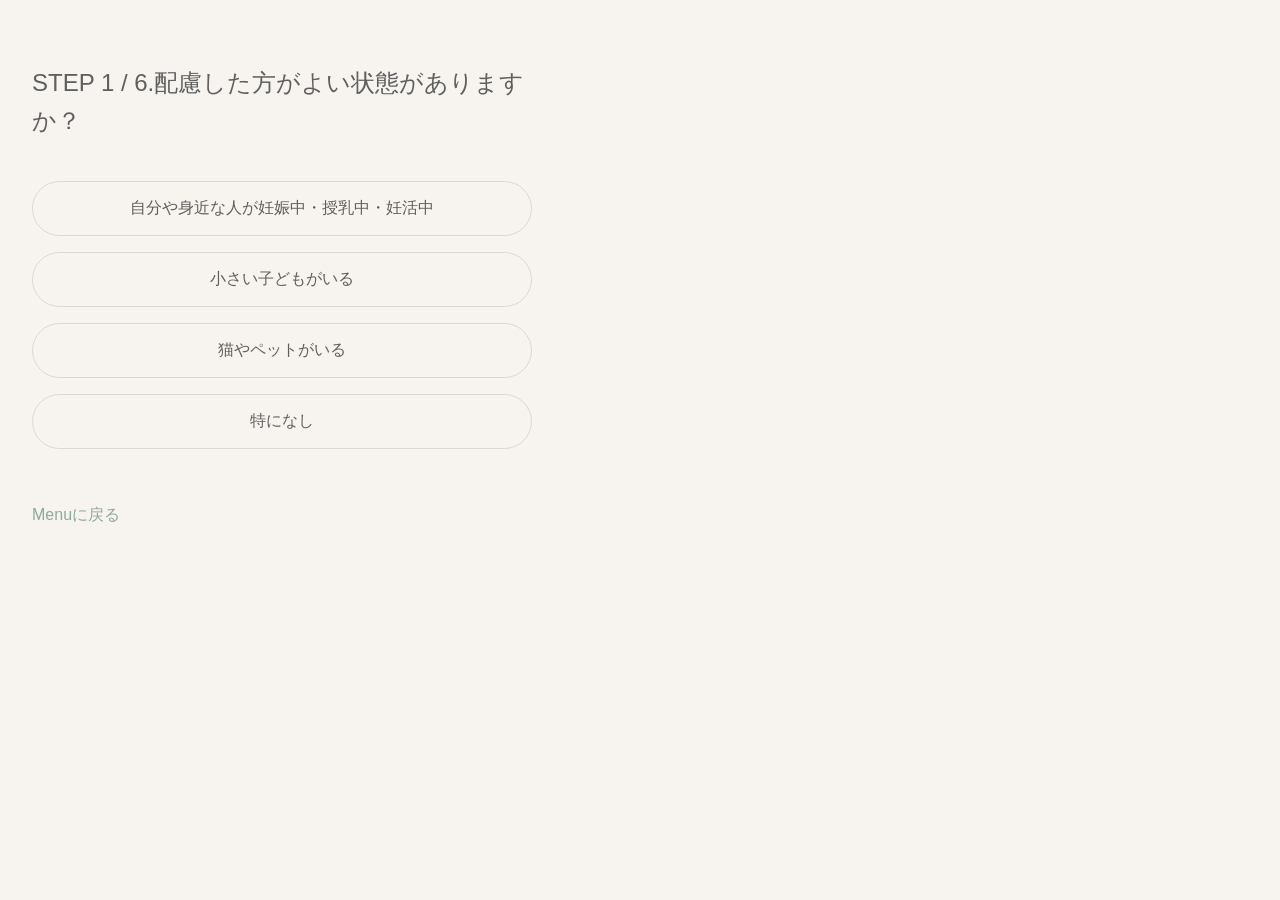
==== aroma-diagnosis-q1.html @ 9b866445 "Update aroma-diagnosis-q1.html" ====
<!DOCTYPE html>
<html lang="ja">
<head>
  <meta name="viewport" content="width=device-width, initial-scale=1.0">
  <meta charset="UTF-8">
  <title>アロマ診断</title>
  <link rel="stylesheet" href="design.css">
  <!--<script src="script.js" defer></script>-->
</head>
  
<body>
  <div class="question-container">
    
  <p class="question">
    STEP 1 / 6.配慮した方がよい状態がありますか？
  </p>

  <div class="choices">
    <button data-caution="注意_妊娠">自分や身近な人が妊娠中・授乳中・妊活中</button>
    <button data-caution="注意_子ども">小さい子どもがいる</button>
    <button data-caution="注意_ペット">猫やペットがいる</button>
    <button data-caution="">特になし</button>
  </div>
  
  <a class="back-line" href="home.html">
  Menuに戻る
  </a>
    
  </div>
  
</body>
</html>
---- design.css ----
/*#f7f4ef 背景 　#8faa96 緑 アクセントカラー　#5f5f5f 文字*/

body {
  background-color: #f7f4ef;
  color: #5f5f5f;
  
  font-family:
  -apple-system,
  BlinkMacSystemFont,
  'Hiragino Maru Gothic ProN',
  'メイリオ',
  sans-serif;

  padding:32px 24px;
}

h1{
  font-size: 28px;
  font-weight: 500;

  margin-bottom: 40px;

  color: #8faa96;
}

.menu a{
  line-height: 1.5;
  display: block;
  color: #5f5f5f;
  text-decoration: none;
  padding: 20px 4px;
  border-bottom: 1px solid #ddd8cf;
  transition:0.3s;
}

.menu a:hover{
  color: #8faa96;
  padding-left: 12px;
}

.question-container{
  max-width: 500px;
}

.question{
  font-size: 24px;
  line-height: 1.6;
  margin-bottom: 40px;
}

.choices{
  display:flex;
  flex-direction: column;
  gap: 16px;
  margin-bottom: 40px;
}

button{
  background: transparent;
  border: 1px solid #ddd8cf;
  border-radius: 999px;
  font-size: 16px;
  padding: 16px;
  color: #5f5f5f;
  transition: 0.3s;
  cursor: pointer;
}

button:hover{
  border-color:#8faa96;
  color: #8faa96;
  background: rgba(143,170,150,0.08); /*#8faa96を8%薄くしてる　#8faa9614でも代用可能*/
}

button:active{
  transform: scale(0.98);
}

.back-line{
  display: inline-block;
  color:#8faa96;
  text-decoration: none;
  margin-top: 16px;
}
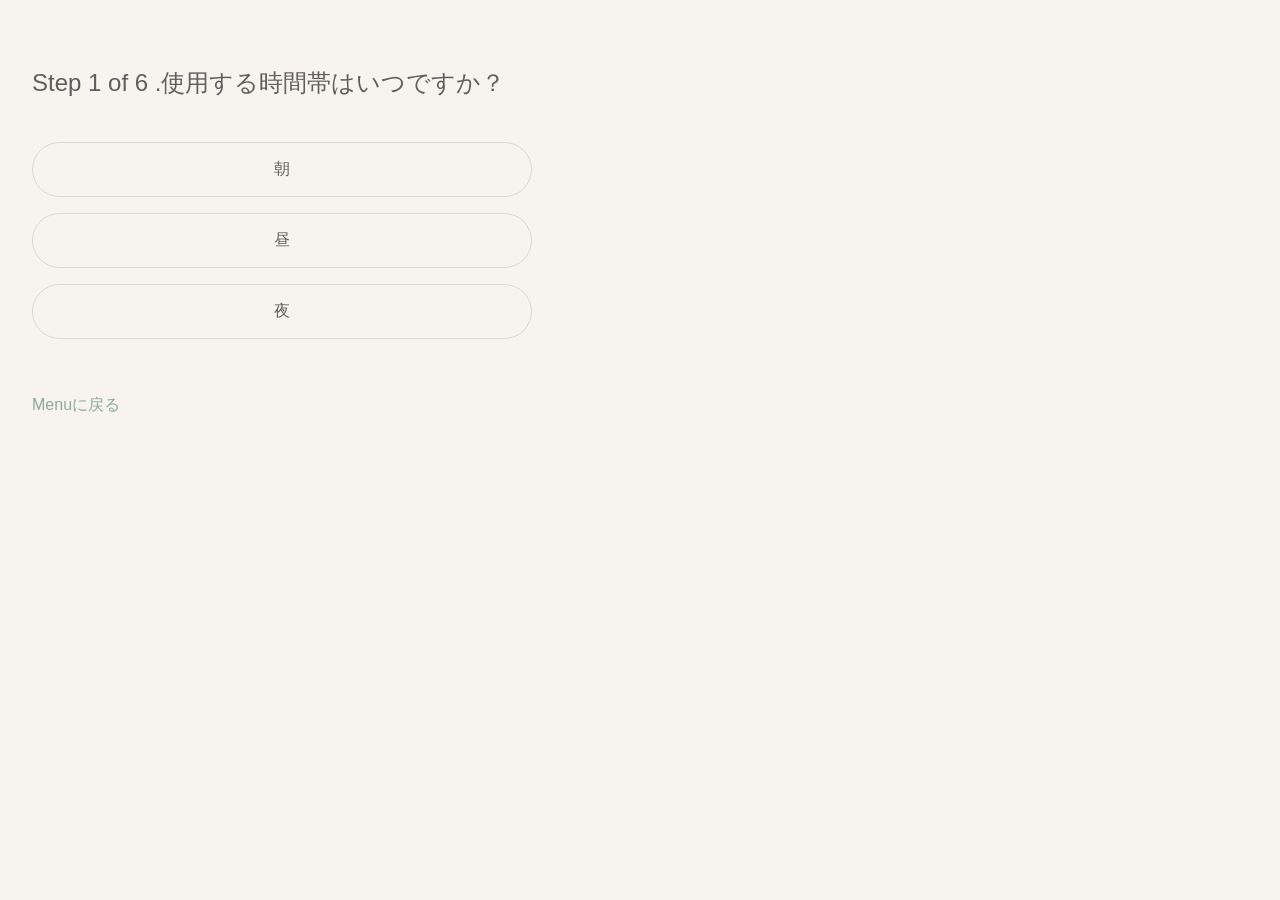
==== commit f5132cbf: "Update and rename aroma-diagnosis-q2.html to aroma-diagnosis-q1.html" ====
--- a/aroma-diagnosis-q1.html
+++ b/aroma-diagnosis-q1.html
@@ -1,27 +1,27 @@
 <!DOCTYPE html>
 <html lang="ja">
+<html>
 <head>
   <meta name="viewport" content="width=device-width, initial-scale=1.0">
   <meta charset="UTF-8">
   <title>アロマ診断</title>
   <link rel="stylesheet" href="design.css">
-  <!--<script src="script.js" defer></script>-->
+  <script src="diagnosis.js" defer></script>
 </head>
   
 <body>
   <div class="question-container">
     
   <p class="question">
-    STEP 1 / 6.配慮した方がよい状態がありますか？
+    Step 1 of 6 .使用する時間帯はいつですか？
   </p>
-
+  
   <div class="choices">
-    <button data-caution="注意_妊娠">自分や身近な人が妊娠中・授乳中・妊活中</button>
-    <button data-caution="注意_子ども">小さい子どもがいる</button>
-    <button data-caution="注意_ペット">猫やペットがいる</button>
-    <button data-caution="">特になし</button>
+    <button data-time="朝">朝</button>
+    <button data-time="昼">昼</button>
+    <button data-time="夜">夜</button>
   </div>
-  
+   
   <a class="back-line" href="home.html">
   Menuに戻る
   </a>
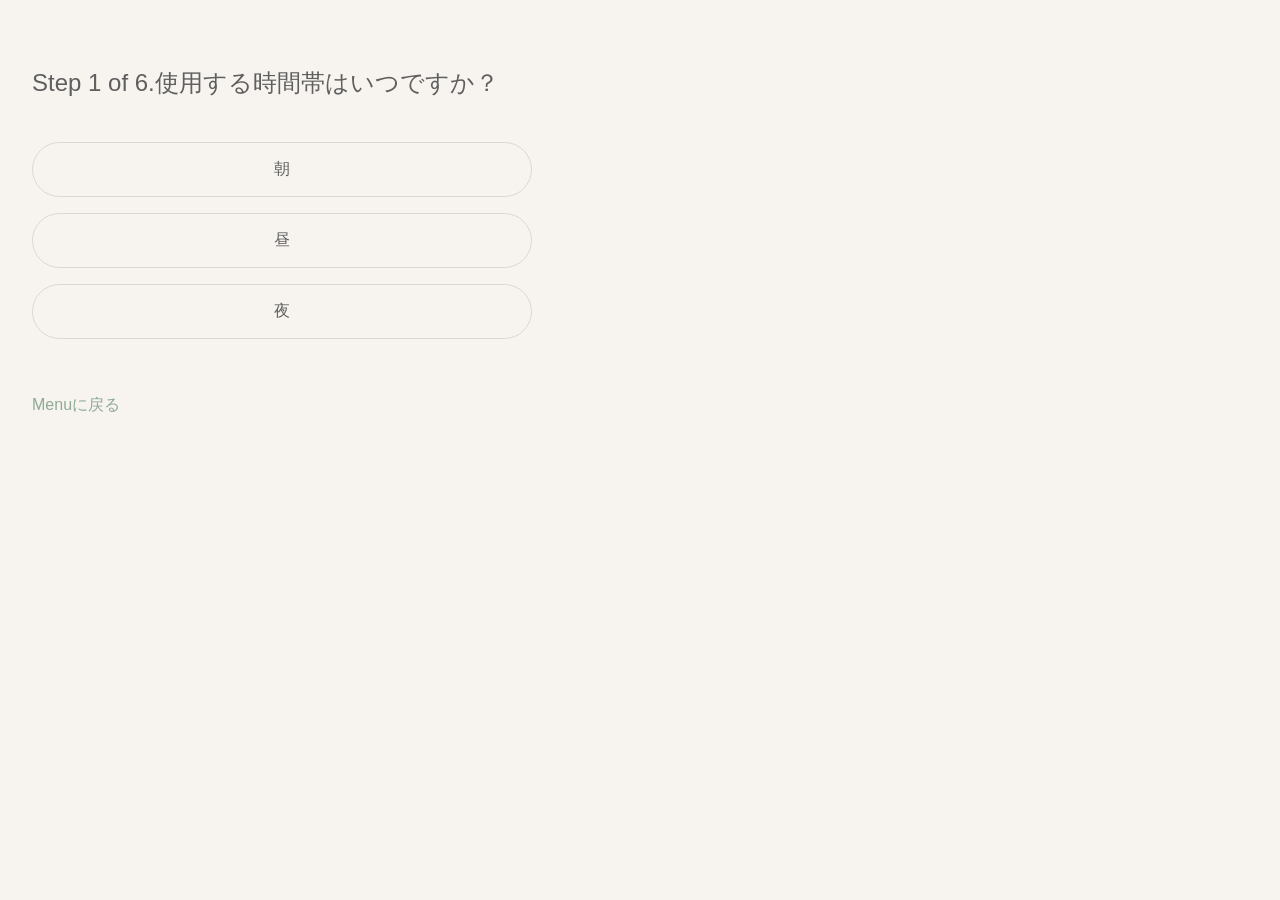
==== commit 7faa10e6: "Update aroma-diagnosis-q1.html" ====
--- a/aroma-diagnosis-q1.html
+++ b/aroma-diagnosis-q1.html
@@ -13,7 +13,7 @@
   <div class="question-container">
     
   <p class="question">
-    Step 1 of 6 .使用する時間帯はいつですか？
+    Step 1 of 6.使用する時間帯はいつですか？
   </p>
   
   <div class="choices">
